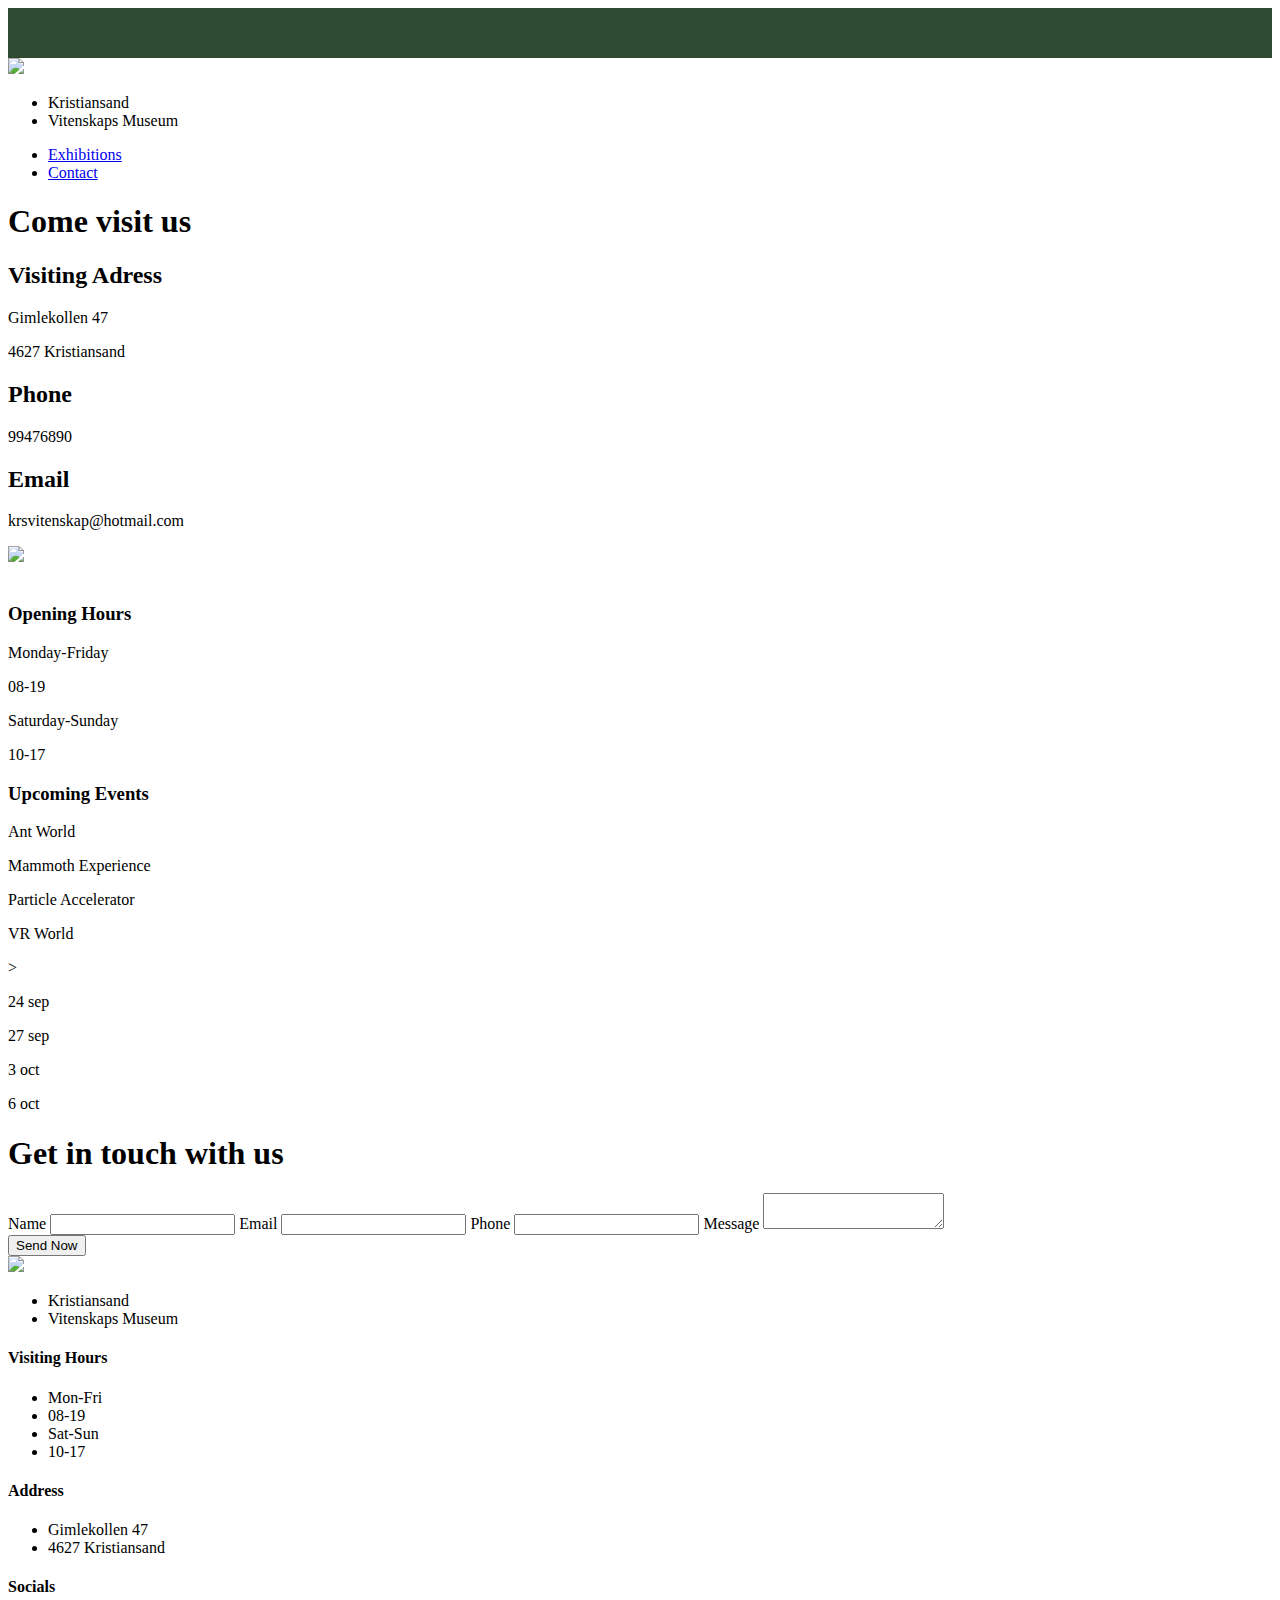
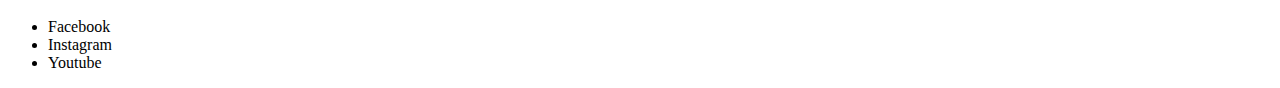
==== contact.html @ d18f729a "Add files via upload" ====
<!DOCTYPE html>
<html lang="en"></html>
<head>
    <meta charset="UTF-8">
    <meta name="description" content="Do you wanna visit, contact or contribute your work to our museum? Get in touch!">
    <meta name="keywords" content="science, museum, Kristiansand, contact, contribute">
    <meta name="viewport" content="width=device-width, initial-scale=1.0">
    <title>Kristiansand Vitenskaps museum</title>
    <link rel="stylesheet" href="/css/styles.css">
    <link rel="preconnect" href="https://fonts.googleapis.com">
<link rel="preconnect" href="https://fonts.gstatic.com" crossorigin>
<link href="https://fonts.googleapis.com/css2?family=Crimson+Text:ital,wght@0,400;0,600;0,700;1,400;1,600;1,700&display=swap" rel="stylesheet">
</head>
<body>
    <div style="background-color: #2E4A31; width: 100%; height: 50px;"></div>
    <header>
        <div class="top-logo">
    <a href="index.html"><img src="/Images/Science flask logo green.png" class="flask-header"></a>        
        <ul>
            <li class="top-logo-text">Kristiansand</li>
            <li class="second-logo-text">Vitenskaps Museum</li> 
        </ul>
</div>
<section>
<nav>
   <ul class="nav-hover">
       <li><a href="exhibition.html">Exhibitions</a></li>
       <li><a href="contact.html">Contact</a></li>
   </ul> 
</nav>
</header>
    <main>
        <section class="contact-info">
            <h1 class="item-1">Come visit us</h1>
            <h2 class="item-2">Visiting Adress</h2>
            <p class="item-3">Gimlekollen 47</p>
            <p class="item-4">4627 Kristiansand</p>
            <h2 class="item-5">Phone</h2>
            <p class="item-6">99476890</p>
            <h2 class="item-7">Email</h2>
            <p class="item-8">krsvitenskap@hotmail.com</p>
                <img src="Images/library-1132573_1920.jpg" class="item-img">
        </section>
        <br>
        <section class="bottom-grid">
                <h3 class="item-9">Opening Hours</h3>
                    <p class="item-10">Monday-Friday</p>
                    <p class="item-11">08-19</p>
                    <p class="item-12">Saturday-Sunday</p>
                    <p class="item-13">10-17</p>
                <h3 class="item-14">Upcoming Events</h3>
                    <p class="item-15">Ant World</p>
                    <p class="item-16">Mammoth Experience</p>
                    <p class="item-17">Particle Accelerator</p>
                    <p class="item-18">VR World</p>>
                    <p class="item-19 cta-small">24 sep</p>
                    <p class="item-20 cta-small">27 sep</p>
                    <p class="item-21 cta-small">3 oct</p>
                    <p class="item-22 cta-small">6 oct</p>
        </section>
        <section>
            <main class="contact">
                <h1 class="gitws">Get in touch with us</h1>
                <form method="POST">
                    <div class="form-con">
                        <section>
                            <label for="name">Name</label>
                      <input type="text" id="name">
                      <label for="email">Email</label>
                      <input type="email" id="email">
                      <label for="phone">Phone</label>
                      <input type="phone" id="phone">
                      <label for="message">Message</label>
                      <textarea id="message" name="message"></textarea>
                        </section>
                    </div>
                  <input type="submit" value="Send Now" class="cta"/>
                </form>
             </main>
</body>
<footer class="footer"></footer>
    <div class="logo-bottom">
        <img src="Images/Science flask logo blue.png" class="flask-footer"> 
    <ul>
        <li class="logo-text-bottom-1">Kristiansand</li>
        <li class="logo-text-bottom-2">Vitenskaps Museum</li>  
    </ul>
</div>
    <div class="footer-containers">
        <div class="footer-row">
    <div class="container">
        <h4>Visiting Hours</h4>
        <ul>
            <li>Mon-Fri</li>
            <li>08-19</li>
            <li>Sat-Sun</li>
            <li>10-17</li>
        </ul>
    </div>
    <div class="container">
        <h4>Address</h4>
        <ul>
            <li>Gimlekollen 47</li>
            <li>4627 Kristiansand</li>
        </ul>
    </div>
    <div class="container">
        <h4>Socials</h4>
        <ul>
            <li>Facebook</li>
            <li>Instagram</li>
            <li>Youtube</li>
        </ul>
    </div>
  </div>
</div>
</footer>
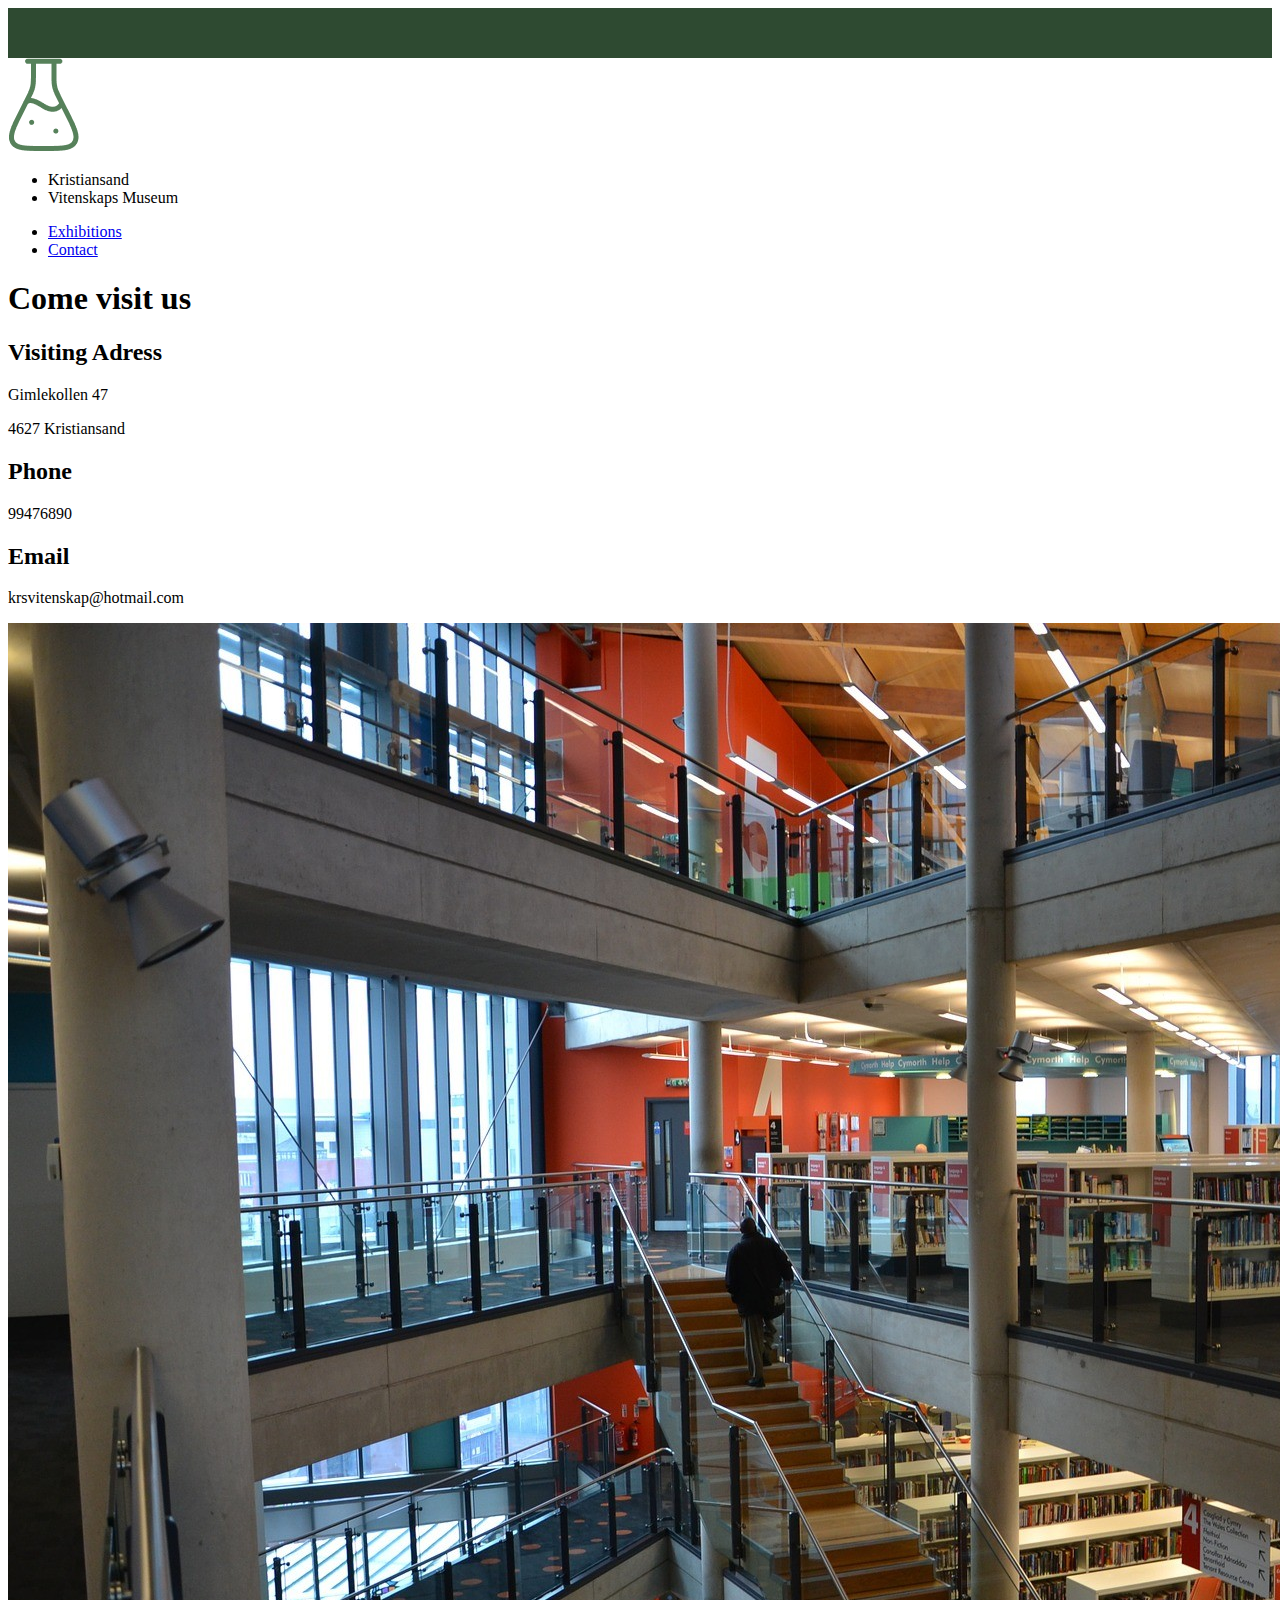
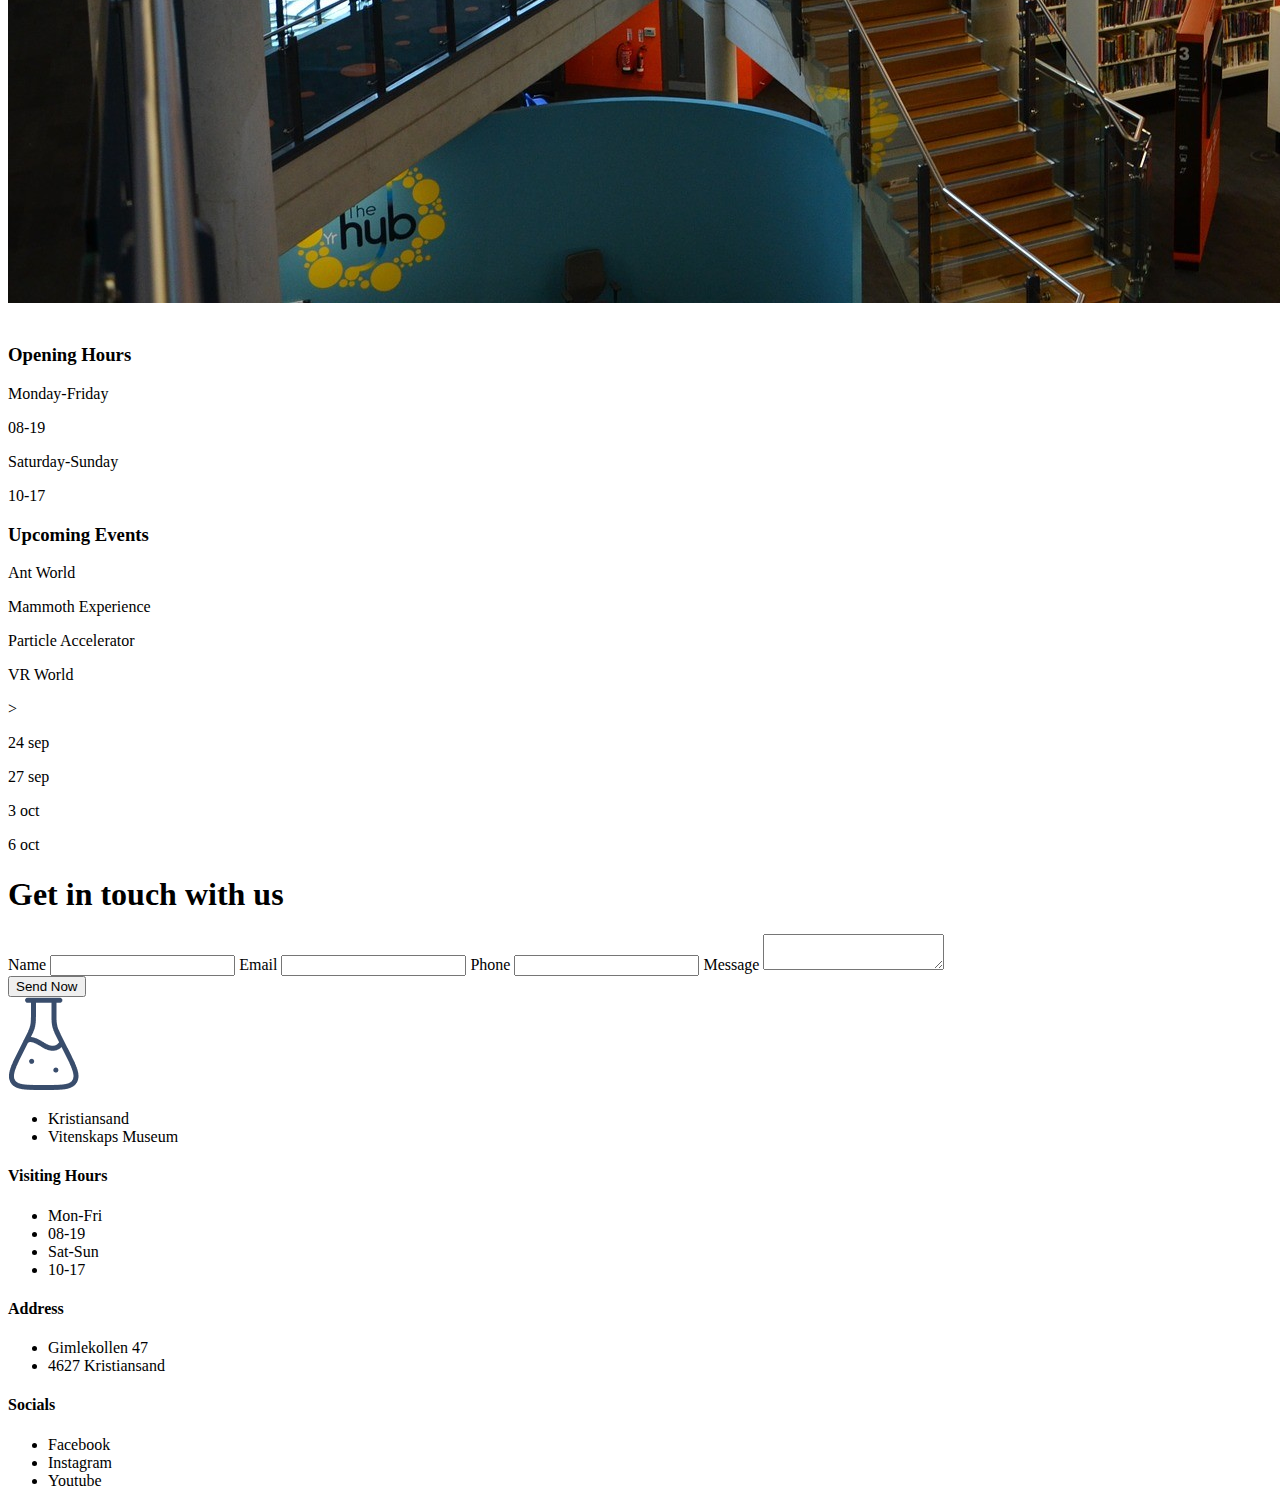
==== commit 52b65ddf: "Update contact.html" ====
--- a/contact.html
+++ b/contact.html
@@ -6,7 +6,7 @@
     <meta name="keywords" content="science, museum, Kristiansand, contact, contribute">
     <meta name="viewport" content="width=device-width, initial-scale=1.0">
     <title>Kristiansand Vitenskaps museum</title>
-    <link rel="stylesheet" href="/css/styles.css">
+    <link rel="stylesheet" href="./styles.css>
     <link rel="preconnect" href="https://fonts.googleapis.com">
 <link rel="preconnect" href="https://fonts.gstatic.com" crossorigin>
 <link href="https://fonts.googleapis.com/css2?family=Crimson+Text:ital,wght@0,400;0,600;0,700;1,400;1,600;1,700&display=swap" rel="stylesheet">
@@ -15,7 +15,7 @@
     <div style="background-color: #2E4A31; width: 100%; height: 50px;"></div>
     <header>
         <div class="top-logo">
-    <a href="index.html"><img src="/Images/Science flask logo green.png" class="flask-header"></a>        
+    <a href="index.html"><img src="/Science flask logo green.png" class="flask-header"></a>        
         <ul>
             <li class="top-logo-text">Kristiansand</li>
             <li class="second-logo-text">Vitenskaps Museum</li> 
@@ -39,7 +39,7 @@
             <p class="item-6">99476890</p>
             <h2 class="item-7">Email</h2>
             <p class="item-8">krsvitenskap@hotmail.com</p>
-                <img src="Images/library-1132573_1920.jpg" class="item-img">
+                <img src="/library-1132573_1920.jpg" class="item-img">
         </section>
         <br>
         <section class="bottom-grid">
@@ -80,7 +80,7 @@
 </body>
 <footer class="footer"></footer>
     <div class="logo-bottom">
-        <img src="Images/Science flask logo blue.png" class="flask-footer"> 
+        <img src="/Science flask logo blue.png" class="flask-footer"> 
     <ul>
         <li class="logo-text-bottom-1">Kristiansand</li>
         <li class="logo-text-bottom-2">Vitenskaps Museum</li>  
@@ -114,4 +114,4 @@
     </div>
   </div>
 </div>
-</footer>+</footer>
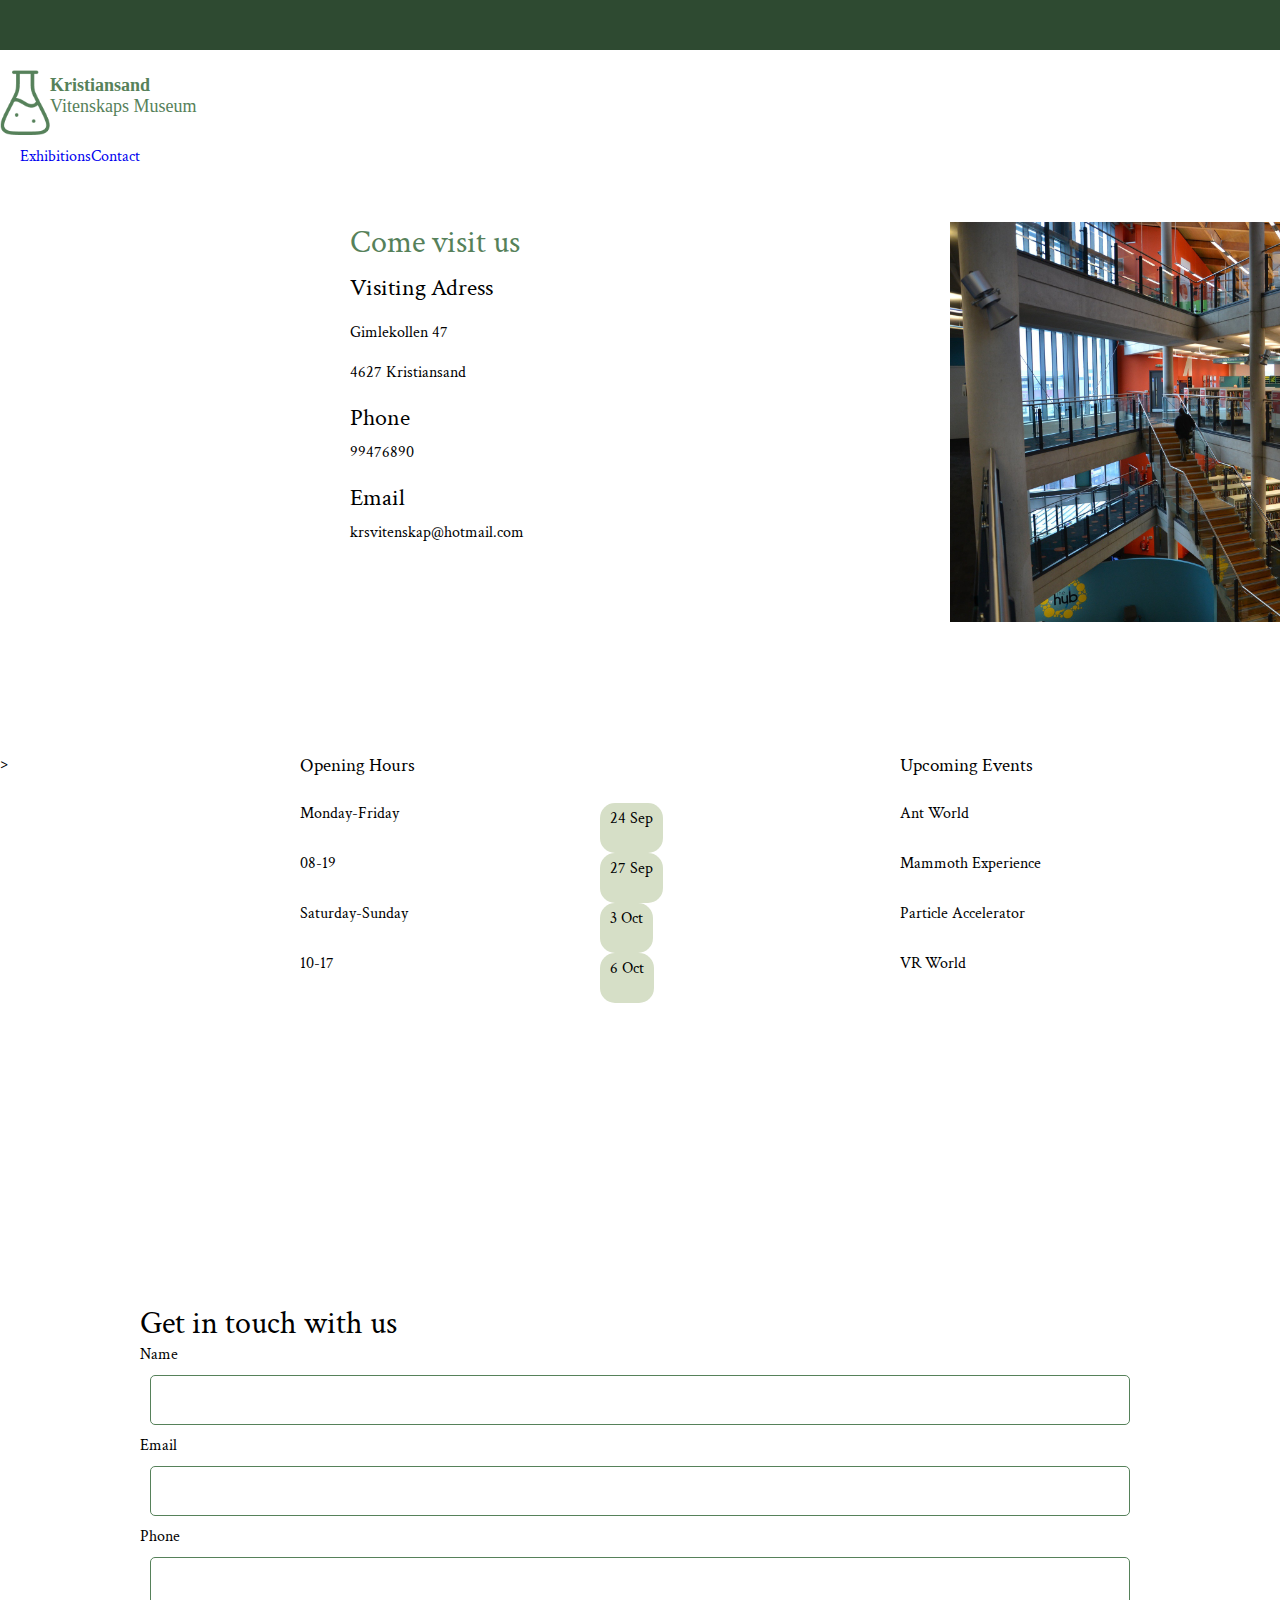
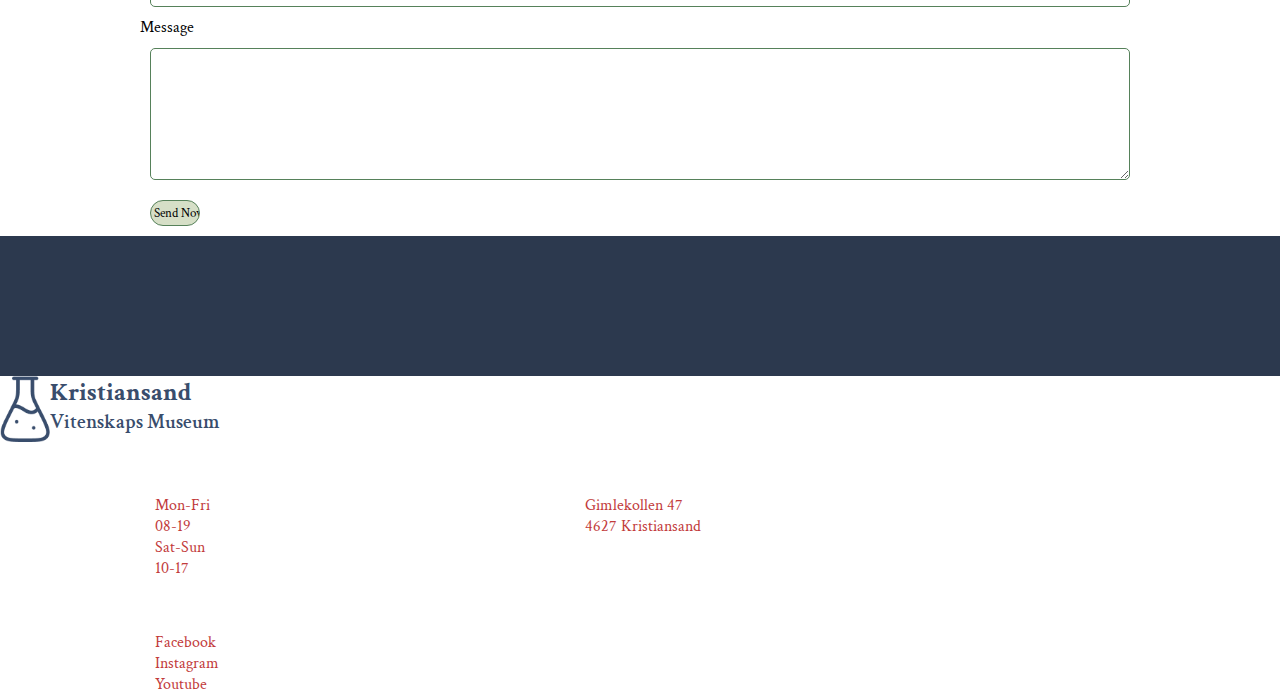
==== commit f1b59348: "Update contact.html" ====
--- a/contact.html
+++ b/contact.html
@@ -6,7 +6,7 @@
     <meta name="keywords" content="science, museum, Kristiansand, contact, contribute">
     <meta name="viewport" content="width=device-width, initial-scale=1.0">
     <title>Kristiansand Vitenskaps museum</title>
-    <link rel="stylesheet" href="./styles.css>
+    <link rel="stylesheet" href="/styles.css">
     <link rel="preconnect" href="https://fonts.googleapis.com">
 <link rel="preconnect" href="https://fonts.gstatic.com" crossorigin>
 <link href="https://fonts.googleapis.com/css2?family=Crimson+Text:ital,wght@0,400;0,600;0,700;1,400;1,600;1,700&display=swap" rel="stylesheet">
--- a/styles.css
+++ b/styles.css
@@ -0,0 +1,644 @@
+
+
+* {
+    margin: 0;
+    padding: 0;
+    list-style: none;
+    text-decoration: none;
+    font-family: "Crimson Text", serif;
+  font-weight: 400;
+  font-style: normal;
+}
+
+h4 {
+   color: red;
+}
+
+.flask-header {
+    padding-top: 20px;
+    max-width: 50px;
+}
+
+
+.flask-footer {
+    max-width: 50px;
+}
+
+
+.top-logo {
+    display: flex;
+    flex-wrap: wrap; 
+    align-items: center;
+}
+
+
+.top-logo-text {
+  font-family: "Playfair Display", serif;
+  font-optical-sizing: auto;
+  font-weight: 700;
+  font-style: normal;
+  font-size: large;
+}
+
+.second-logo-text {
+  font-family: "Playfair Display", serif;
+  font-optical-sizing: auto;
+  font-weight: 400;
+  font-style: normal;
+  font-size: large;
+}
+
+.top-logo-text,
+.second-logo-text {
+    color: #56815A;
+}
+
+
+.nav-hover, a:hover {
+    text-decoration: none;
+    color: black;
+}
+
+.nav-hover {
+    display: flex;
+}
+
+
+nav {
+    padding: 5px 20px;
+    color: #56815A;
+}
+
+
+
+.footer {
+    background-color: #2C394E;
+    padding: 70px 0;
+}
+
+.footer * {
+  margin: 0;
+  padding: 0;
+  box-sizing: border-box;
+  line-height: 1.5;
+}
+
+.footer-containers {
+    max-width: 1200px;
+    margin: auto;
+}
+
+.container {
+  width: 25%;
+  padding: 0 15px;
+  color: #c23b3b;
+  margin-left: 100px;
+}
+
+.container h4 {
+    font-size: 18px;
+    color: #fff;
+    font-weight: 500;
+    text-transform: capitalize;
+    margin-bottom: 30px;
+    position: relative;
+}
+
+.container h4::before {
+    content: '';
+    position: absolute;
+    left: 0;
+    bottom: -10px;
+    background-color: #fff;
+    height: 2px;
+    box-sizing: border-box;
+    width: 70px;
+}
+
+.footer-row {
+    display: flex;
+    flex-wrap: wrap;
+}
+
+.logo-text-bottom-1 {
+    color: #394D6C;
+    font-weight: 700;
+    font-size: 25px;
+}
+
+.logo-text-bottom-2 {
+    color: #394D6C;
+    font-weight: 600;
+    font-size: 20px;
+}
+
+
+.logo-bottom  {
+    display: flex;
+    flex-wrap: wrap;
+}
+
+
+.cta-small {
+    background-color: #D6DFC7; 
+   color: black;
+   text-transform: capitalize;
+   border-radius: 15px;
+   overflow: hidden;
+   padding: 5px 10px;
+   width: fit-content;
+}
+
+
+
+
+/* Links */
+
+
+
+
+/* Home Page */
+
+
+
+.welcome {
+    max-width: auto;
+    text-align: center;
+}
+
+.welcome {
+    background-color: #D6DFC7;
+    padding: 100px;
+}
+
+
+
+.info-home {
+    display: grid;
+    grid-template-rows: 100px 100px 100px;
+    grid-template-columns: 250px 250px 250px;
+    padding-top: 100px;
+    text-align: center;
+    padding-bottom: 100px;
+}
+
+
+.headline-1 {
+    grid-area: 1 / 2 / 1 / 2;
+    font-size: xx-large;
+    color: #56815A;
+    font-weight: 700;
+}
+
+.headline-2 {
+   grid-area: 1 / 4/ 1 / 5;
+   font-size: xx-large;
+   color: #56815A;
+   font-weight: 700;
+}
+
+.fp-info {
+    grid-area: 2 / 2 / 2 / 2;
+    color: #56815A;
+    font-size: large;
+}
+
+.cta-info {
+  grid-area: 2 / 3 / 2 / 3;
+  color: #56815A;
+  justify-self: center;
+  border-color: black;
+}
+
+
+.opening-hours {
+    grid-area: 2 / 4 / 2 / 5;
+    color: #56815A;
+    font-size: large;
+}
+
+.home-decor {
+    background-color: #D6DFC7;
+    display: grid;
+    grid-template-columns: 700px 700px;
+    grid-template-rows: 100px 30px 30px 30px 250px;
+}
+
+.text-decor {
+    grid-area: 2 / 2 / 2 / 2;
+    padding-left: 10px;
+}
+
+.text-decor-2 {
+    grid-area: 4 / 2 / 4 / 2;
+}
+
+
+.img-home {
+    width: 600px; 
+    border-radius: 100px; 
+    padding-top: 50px;
+    padding-bottom: 50px;
+    padding-left: 50px;
+    padding-right: 50px;
+}
+
+
+
+.img-skeleton {
+    max-width: 600px;
+    border-radius: 30px;
+    grid-area: 2 / 4 / 4 / 5 ;
+}
+
+
+
+.cta {
+   background-color: #D6DFC7; 
+   color: black;
+   text-transform: capitalize;
+   border-radius: 15px;
+   overflow: hidden;
+   padding: 3px;
+   gap: 10px;
+   width: 50px;
+}
+
+
+.cta-bottom {
+    display: grid;
+    grid-template-rows: 100px 100px 100px 100px 100px 100px;
+    grid-template-columns: 300px 300px 300px 300px 300px 150px;
+}
+
+
+
+
+.cta-frontpage-1 {
+    grid-area: 2 / 1 / 2 / 1;
+}
+
+.cta-frontpage-2 {
+    grid-area: 3 / 1 / 3 / 1;
+}
+
+.cta-frontpage-3 {
+    grid-area: 4 / 1 / 4 / 1;
+}
+
+/* Exhibition Page */
+
+
+.genoa-img,
+.mammoth-img,
+.particle-img,
+.vr-img {
+    width: 400px;
+}
+
+.mammoth-img {
+    width: 340px;
+}
+
+.square {
+    display: grid;
+    grid-template-rows: 100px 100px 100px;
+    grid-template-columns: 250px 100px 200px;
+    padding-left: 24%;
+    padding-bottom: 100px;
+}
+
+.genoa-img {
+    grid-area: 1 / 3 / 2 / 4;
+}
+
+
+.text-square-one {
+    grid-area: 2 / 1 / 3 / 1;
+}
+
+
+.text-square-two {
+    grid-area: 3 / 1 / 3 / 1;
+}
+
+
+.square-two {
+    background-color:#D6DFC7;
+    display: grid;
+    grid-template-rows: 100px 100px 100px;
+    grid-template-columns: 250px 100px 150px 300px;
+}
+
+
+.mammoth-img {
+    grid-area: 1 / 1 / 1/ 2;
+    padding-top: 50px;
+}
+
+
+.text-square-three {
+    grid-area: 2 / 4 / 2 / 4;
+}
+
+
+.text-square-four {
+    grid-area: 3 / 4 / 4 / 4;
+}
+
+.h1-exhibition {
+    font-size: x-large;
+}
+
+
+.h1-exhibition-two {
+    font-size: x-large;
+    grid-area: 1 / 4 / 1 / 4;
+}
+
+.h1-exhibition-three {
+    font-size: x-large;
+}
+
+
+.text-square-five {
+   grid-area: 2 / 1 / 2 / 1;
+}
+
+
+.text-square-six {
+   grid-area: 3 / 1 / 3 / 1;
+}
+
+
+.square-three {
+    display: grid;
+    grid-template-rows: 100px 100px 100px;
+    grid-template-columns: 250px 20px 150px 200px;
+    padding-top: 70px;
+}
+
+
+.particle-img  {
+    width: 360px;
+    grid-area: 1 / 4 / 2 / 4;
+}
+
+
+.h1-exhibition-four {
+  font-size: x-large;
+  grid-area: 1 / 4 / 1 / 4;
+}
+
+
+.square-four {
+    display: grid;
+    grid-template-rows: 100px 150px 150px;
+    grid-template-columns: 250px 200px 100px 200px;
+    background-color:#D6DFC7;
+    padding-top: 100px;
+}
+
+
+.text-square-seven {
+   grid-area: 2 / 4 / 2 / 4;
+}
+
+
+.text-square-eight {
+   grid-area: 3 / 4 / 3 / 4;
+}
+
+.vr-img {
+    width: 360px;
+    grid-area: 1 / 1 / 4 / 1;
+}
+
+
+.footer {
+    background-color: #2C394E;
+    padding: 70px 0;
+}
+
+.footer * {
+  margin: 0;
+  padding: 0;
+  box-sizing: border-box;
+  line-height: 1.5;
+}
+
+.footer-containers {
+    max-width: 1200px;
+    margin: auto;
+}
+
+.container {
+  width: 25%;
+  padding: 0 15px;
+  color: #c23b3b;
+  margin-left: 100px;
+}
+
+.container h4 {
+    font-size: 18px;
+    color: #fff;
+    font-weight: 500;
+    text-transform: capitalize;
+    margin-bottom: 30px;
+    position: relative;
+}
+
+.container h4::before {
+    content: '';
+    position: absolute;
+    left: 0;
+    bottom: -10px;
+    background-color: #fff;
+    height: 2px;
+    box-sizing: border-box;
+    width: 70px;
+}
+
+.footer-row {
+    display: flex;
+    flex-wrap: wrap;
+}
+
+.logo-text-bottom-1 {
+    color: #394D6C;
+    font-weight: 700;
+    font-size: 25px;
+}
+
+.logo-text-bottom-2 {
+    color: #394D6C;
+    font-weight: 600;
+    font-size: 20px;
+}
+
+
+.logo-bottom  {
+    display: flex;
+    flex-wrap: wrap;
+}
+
+
+
+/* Contact Page */
+
+
+input, textarea {
+    border: 1px solid #56815A;
+    border-radius: 5px;
+    margin: 10px 10px 10px 10px;
+    padding: 10px;
+    padding-bottom: 20px;
+}
+
+
+textarea {
+    height: 100px;
+}
+
+.contact {
+   max-width: 1000px;
+   margin: auto;
+}
+
+
+.form-con {
+    display: flex;
+}
+
+
+.form-con > * {
+    flex: 1;
+    display: flex;
+    flex-direction: column; 
+}
+
+
+.gitws {
+    align-content: center;
+}
+
+
+
+.contact-info {
+    display: grid;
+    grid-template-rows: 50px 50px 40px 40px 40px 40px 40px 110px;
+    grid-template-columns: 300px 300px 300px 700px ;
+    padding-top: 50px;
+    padding-left: 50px;
+}
+
+
+.item-img {
+    width: 600px;
+    grid-area: 1 / 4 / 6 / 4;
+}
+
+.item-1 {
+    grid-area: 1 / 2 / 1 / 2;
+    color: #56815A;
+    font-size: xx-large;
+}
+
+.item-2 {
+    grid-area: 2 / 2 / 2 / 2;
+    font-size: x-large;
+}
+
+.item-3 {
+    grid-area: 3 / 2 / 3 / 2;
+}
+
+.item-4 {
+  grid-area: 4 / 2 / 4 / 2;
+}
+
+.item-5 {
+    grid-area: 5 / 2 / 5 / 2;
+    font-size: x-large;
+}
+
+.item-6  {
+    grid-area: 6 / 2 / 6 / 2;
+}
+
+.item-7  {
+    grid-area: 7 / 2 / 7 / 2;
+    font-size: x-large;
+}
+
+.item-8 {
+  grid-area: 8 / 2 / 8 / 2;
+}
+
+
+.bottom-grid {
+    display: grid;
+    grid-template-rows: 50px 50px 50px 50px 50px;
+    grid-template-columns: 300px 300px 300px 300px 300px 200px 200px 200px;
+    padding-bottom: 300px;
+    padding-top: 100px;
+}
+
+.item-9 {
+    grid-area: 1 / 2 / 1 / 2;
+}
+
+.item-10 {
+  grid-area: 2 / 2 / 2 / 2;
+}
+
+
+.item-11{
+  grid-area: 3 / 2 / 3 / 2;
+}
+
+.item-12 {
+  grid-area: 4 / 2 / 4 / 2;
+}
+
+.item-13 {
+    grid-area: 5 / 2 / 5 / 2;
+}
+
+.item-14 {
+    grid-area: 1 / 4 / 1 / 4;
+}
+
+.item-15 {
+    grid-area: 2 / 4 / 2 / 4;
+}
+
+.item-16 {
+    grid-area: 3 / 4 / 3 / 4;
+}
+
+.item-17 {
+    grid-area: 4 / 4 / 4 / 4;
+}
+
+.item-18 {
+    grid-area: 5 / 4 / 5 / 4;
+}
+
+.item-19 {
+    grid-area: 2 / 3 / 2 / 3;
+}
+
+.item-20 {
+    grid-area: 3 / 3 / 3 / 3;
+}
+
+.item-21 {
+    grid-area: 4 / 3 / 4 / 3;
+}
+
+.item-22 {
+    grid-area: 5 / 3 / 5 / 3;
+}
+
+
